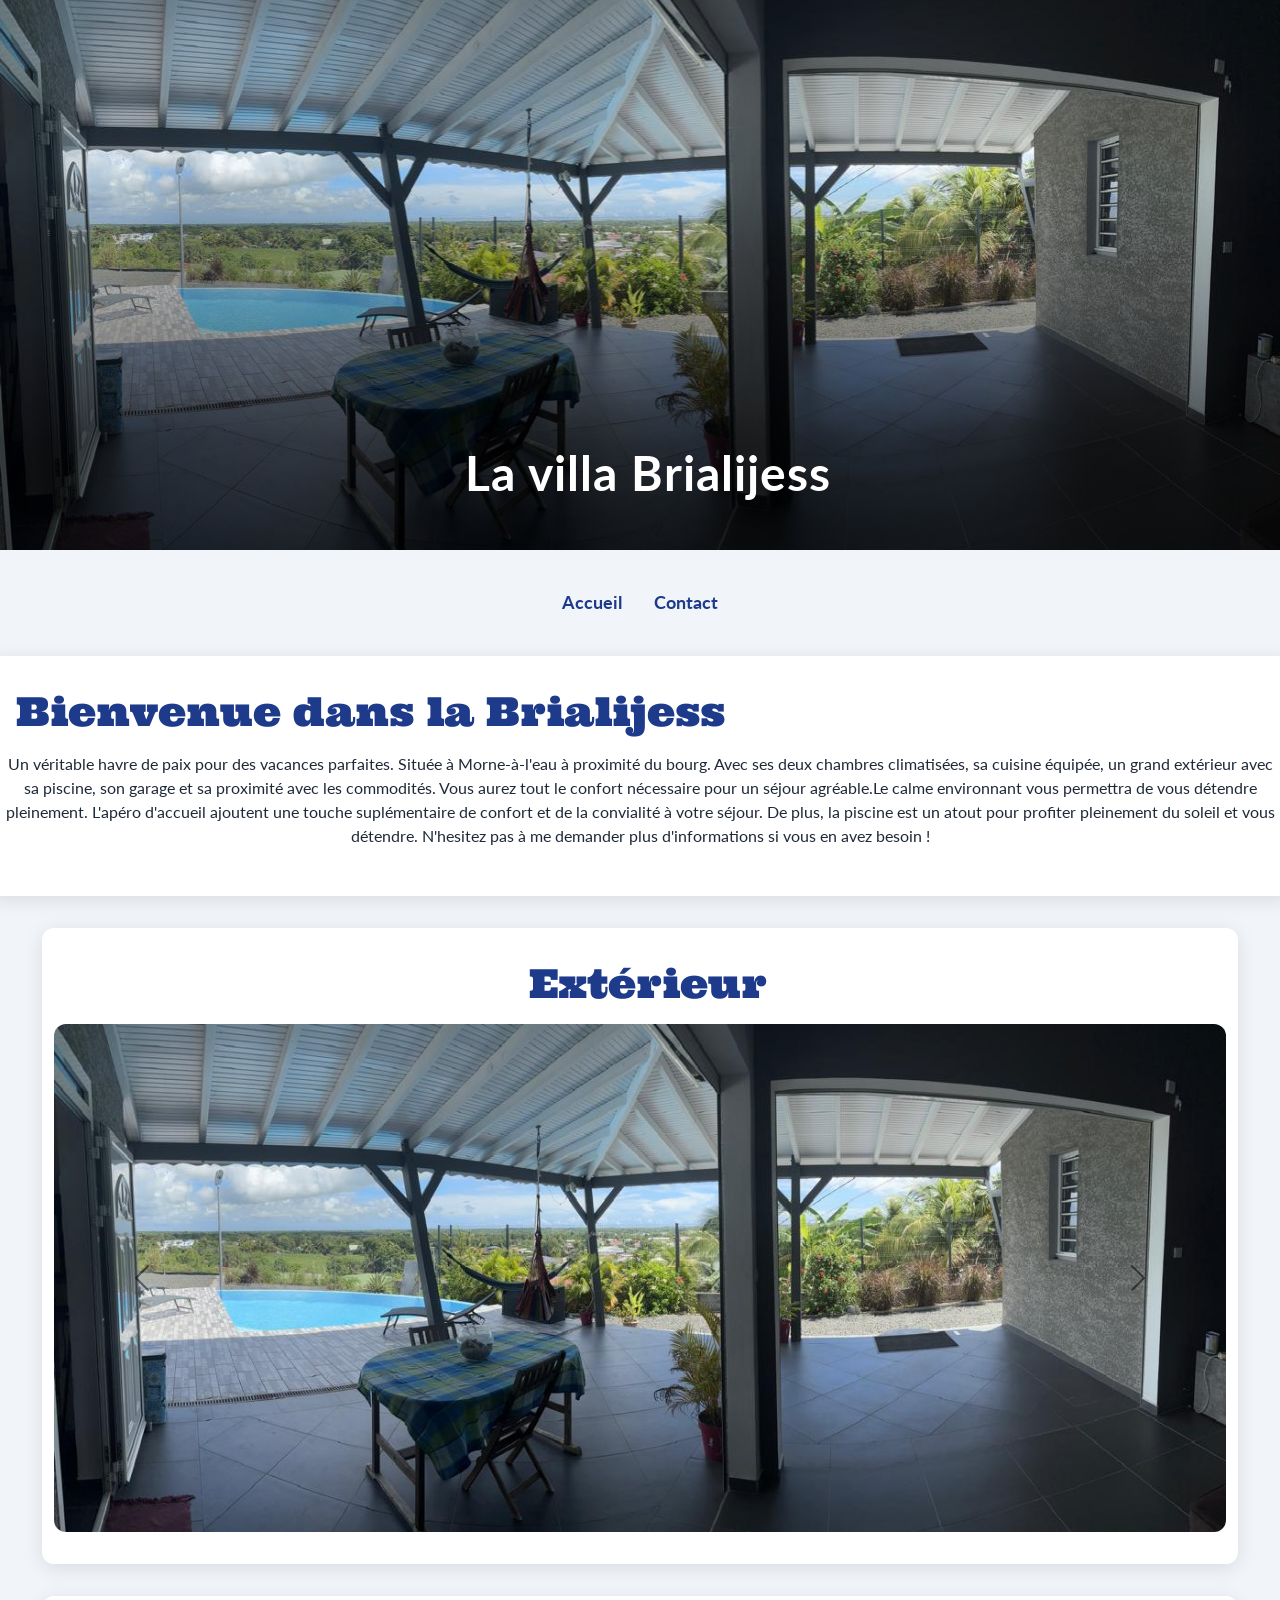
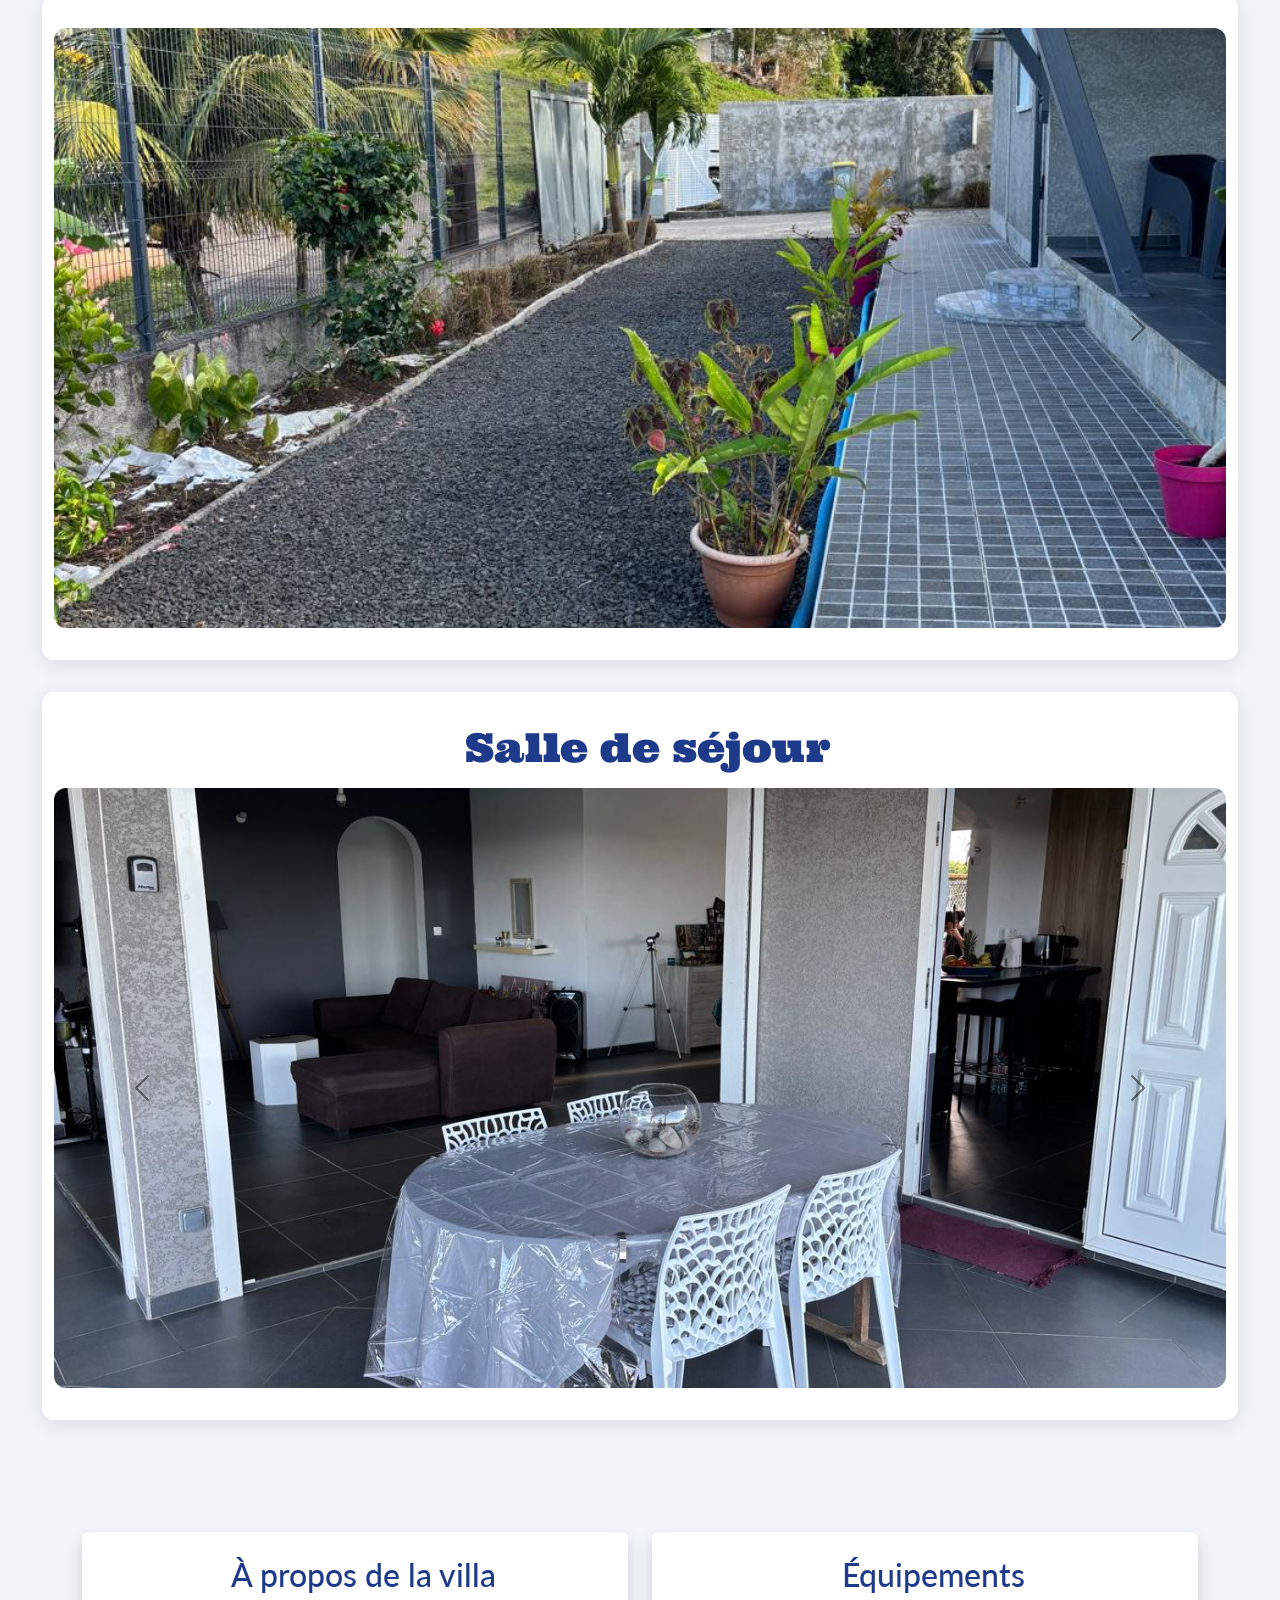
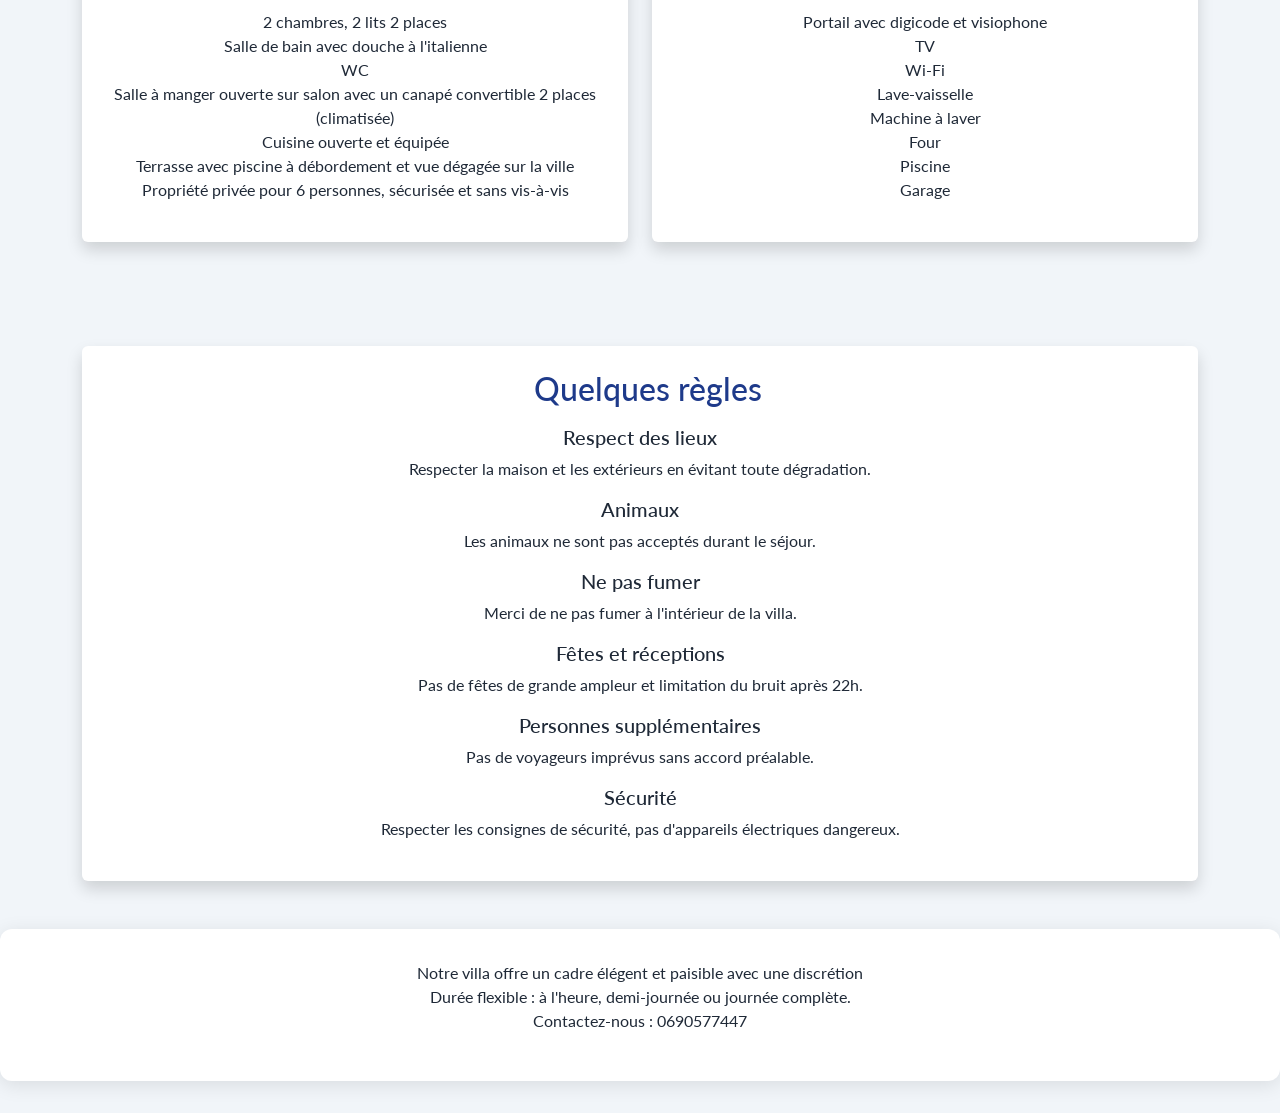
==== index.html @ b4ea0c32 "Premier commit" ====
<!DOCTYPE html>
<html lang="fr">

	<head>
		<meta charset="utf-8">
		<meta name="viewport" content="width=device-width, initial-scale=1">
		<title>La villa Brialijess</title>
		<link rel="icon" href="./img/ext11.jpeg">
		<link href="https://cdn.jsdelivr.net/npm/bootstrap@5.3.3/dist/css/bootstrap.min.css" rel="stylesheet">
		<link href="https://fonts.googleapis.com/css2?family=Lato:wght@400;700&family=Lobster&family=Ultra&display=swap" rel="stylesheet">
		<link rel="stylesheet" href="https://unpkg.com/aos@2.3.1/dist/aos.css">
		<link rel="stylesheet" href="./css/style.css">
	</head>

	<body>
		
		
		<header class="header">
			<h1>La villa Brialijess</h1>
		</header>

		<section class="row justify-content-center" id="Présentation">
			<nav>
				<ul class="nav justify-content-center">
					<li class="nav-item">
						<a class="nav-link active" href="Accueil.html">Accueil</a>
					</li>
					<li class="nav-item">
						<a class="nav-link active" href="contact.html">Contact</a>
					</li>
				</ul>
			</nav>

			<article>
				<h1>Bienvenue dans la Brialijess</h1>
				<p>Un véritable havre de paix pour des vacances parfaites.
					Située à Morne-à-l'eau à proximité du bourg.
					Avec ses deux chambres climatisées, sa cuisine équipée, un grand extérieur
					avec sa piscine, son garage et sa proximité avec les commodités. Vous aurez tout 
					le confort nécessaire pour un séjour agréable.Le calme environnant vous permettra de vous détendre pleinement.
					L'apéro d'accueil ajoutent une touche suplémentaire de confort et de la convialité à votre séjour.
					De plus, la piscine est un atout pour profiter pleinement du soleil et vous détendre.
					N'hesitez pas à me demander plus d'informations si vous en avez besoin !
				</p>
			</article>


			<!-- Carrousel Extérieur -->
			<article class="col-md-11 text-center">
				<h1>Extérieur</h1>
				<div data-aos="fade-up">
					<div id="carouselExt" class="carousel slide carousel-fade">
						<div class="carousel-inner">
							<div class="carousel-item active">
								<img src="./img/ext11.jpeg" class="d-block w-100" alt="Vue extérieure 1">
							</div>
							<div class="carousel-item">
								<img src="./img/ext4.jpeg" class="d-block w-100" alt="Vue extérieure 2">
							</div>
							<div class="carousel-item">
								<img src="./img/ext10.jpeg" class="d-block w-100" alt="Vue extérieure 3">
							</div>
						</div>
						<button class="carousel-control-prev" type="button" data-bs-target="#carouselExt" data-bs-slide="prev">
							<span class="carousel-control-prev-icon"></span>
							<span class="visually-hidden">Précédent</span>
						</button>
						<button class="carousel-control-next" type="button" data-bs-target="#carouselExt" data-bs-slide="next">
							<span class="carousel-control-next-icon"></span>
							<span class="visually-hidden">Suivant</span>
						</button>
					</div>
				</div>
			</article>

			<!-- Carrousel Extérieur -->
			<article class="col-md-11 text-center">
				<div data-aos="fade-up">
					<div id="carouselExt2" class="carousel slide carousel-fade">
						<div class="carousel-inner">
							<div class="carousel-item active">
								<img src="./img/ext6.jpeg" class="d-block w-100" alt="Vue extérieure 1">
							</div>
							<div class="carousel-item">
								<img src="./img/ext5.jpeg" class="d-block w-100" alt="Vue extérieure 2">
							</div>
							<div class="carousel-item">
								<img src="./img/ext3.jpeg" class="d-block w-100" alt="Vue extérieure 3">
							</div>
						</div>
						<button class="carousel-control-prev" type="button" data-bs-target="#carouselExt2" data-bs-slide="prev">
							<span class="carousel-control-prev-icon"></span>
							<span class="visually-hidden">Précédent</span>
						</button>
						<button class="carousel-control-next" type="button" data-bs-target="#carouselExt2" data-bs-slide="next">
							<span class="carousel-control-next-icon"></span>
							<span class="visually-hidden">Suivant</span>
						</button>
					</div>
				</div>
			</article>

			<!-- Carrousel Salle de Séjour -->
			<article class="col-md-11 text-center">
				<div data-aos="fade-up">
					<h1>Salle de séjour</h1>
					<div id="carouselSejour" class="carousel slide carousel-fade">
					<div class="carousel-inner">
						<div class="carousel-item active">
						<img src="./img/ext7.jpeg" class="d-block w-100" alt="Salle de séjour 1">
						</div>
						<div class="carousel-item">
						<img src="./img/int1.jpeg" class="d-block w-100" alt="Salle de séjour 2">
						</div>
						<div class="carousel-item">
						<img src="./img/int2.jpeg" class="d-block w-100" alt="Salle de séjour 3">
						</div>
					</div>
					<button class="carousel-control-prev" type="button" data-bs-target="#carouselSejour" data-bs-slide="prev">
						<span class="carousel-control-prev-icon"></span>
						<span class="visually-hidden">Précédent</span>
					</button>
					<button class="carousel-control-next" type="button" data-bs-target="#carouselSejour" data-bs-slide="next">
						<span class="carousel-control-next-icon"></span>
						<span class="visually-hidden">Suivant</span>
					</button>
					</div>
				</div>
			</article>
		</section>
		
		<!-- Section A propos + Equipement -->
		<section class="container my-5">
			<div class="row text-center">
				<div class="col-md-6 mb-4">
					<article class="p-4 bg-white shadow rounded">
						<h2>À propos de la villa</h2>
						<ul class="list-unstyled">
							<li>2 chambres, 2 lits 2 places</li>
							<li>Salle de bain avec douche à l'italienne</li>
							<li>WC</li>
							<li>Salle à manger ouverte sur salon avec un canapé convertible 2 places (climatisée)</li>
							<li>Cuisine ouverte et équipée</li>
							<li>Terrasse avec piscine à débordement et vue dégagée sur la ville</li>
							<li>Propriété privée pour 6 personnes, sécurisée et sans vis-à-vis</li>
						</ul>
					</article>
				</div>

				<div class="col-md-6 mb-4">
					<article class="p-4 bg-white shadow rounded">
						<h2>Équipements</h2>
						<ul class="list-unstyled">
							<li>Portail avec digicode et visiophone</li>
							<li>TV</li>
							<li>Wi-Fi</li>
							<li>Lave-vaisselle</li>
							<li>Machine à laver</li>
							<li>Four</li>
							<li>Piscine</li>
							<li>Garage</li>
						</ul>
					</article>
				</div>
			</div>
		</section>

		<!-- Section Règles -->
		<section class="container my-5">
			<article class="p-4 bg-white shadow rounded">
				<h2>Quelques règles</h2>
				<div class="mt-3">
					<h5>Respect des lieux</h5>
					<p>Respecter la maison et les extérieurs en évitant toute dégradation.</p>

					<h5>Animaux</h5>
					<p>Les animaux ne sont pas acceptés durant le séjour.</p>

					<h5>Ne pas fumer</h5>
					<p>Merci de ne pas fumer à l'intérieur de la villa.</p>

					<h5>Fêtes et réceptions</h5>
					<p>Pas de fêtes de grande ampleur et limitation du bruit après 22h.</p>

					<h5>Personnes supplémentaires</h5>
					<p>Pas de voyageurs imprévus sans accord préalable.</p>

					<h5>Sécurité</h5>
					<p>Respecter les consignes de sécurité, pas d'appareils électriques dangereux.</p>
				</div>
			</article>
		</section>

			
				

			<article>
				<p>Notre villa offre un cadre élégent et paisible avec une discrétion</br>
					Durée flexible : à l'heure, demi-journée ou journée complète.</br>
					Contactez-nous : 0690577447
				</p>
			</article>
			

		<!-- Scripts -->
		<script src="https://unpkg.com/aos@2.3.1/dist/aos.js"></script>
		<script>AOS.init({duration: 1000, once: true});</script>
		<script src="https://cdn.jsdelivr.net/npm/bootstrap@5.3.3/dist/js/bootstrap.bundle.min.js"></script>
	</body>
</html>
---- css/style.css ----
/* NIBERT-SIBER Jauris */

/* Défilement fluide */
html {
  scroll-behavior: smooth;
}

/* Arrière-plan général */
body {
  background-color: #f1f5f9; /* gris très clair */
  font-family: 'Lato', sans-serif;
  color: #1f2937;
  margin: 0;
  padding: 0;
}


/* Header */
header {
  position: relative;
  background-image: url("../img/ext11.jpeg");
  background-size: cover;
  background-position: center;
  height: 550px;
  display: flex;
  align-items: flex-end; /* texte en bas */
  justify-content: center;
  padding: 2rem;
  color: #ffffff;
  text-align: center;
}

/* Dégradé sombre discret en bas du header*/
header::before {
  content: "";
  position: absolute;
  inset: 0;
  background: linear-gradient(to top, rgba(0,0,0,0.6) 20%, rgba(0,0,0,0) 70%);
  z-index: 0;
}

/* Texte principal */
.header h1 {
  position: relative;
  font-size: 3rem;
  font-family: 'Lato', sans-serif;
  font-weight: 700;
  color: #ffffff;
  letter-spacing: 1px;
  z-index: 1;
}

/* Sous-titre optionnel */
.header h2 {
  position: relative;
  font-size: 1.2rem;
  font-weight: 400;
  margin-top: 0.5rem;
  color: #e5e7eb;
  z-index: 1;
}

/* Responsive */
@media (max-width: 768px) {
  header {
    height: 400px;
    padding: 1rem;
  }
  .header h1 {
    font-size: 2rem;
  }
  .header h2 {
    font-size: 1rem;
  }
}



/* Navigation */
.nav {
  margin-top: 2em;
  margin-bottom: 2rem;
}

.nav-link {
  color: #1e3a8a;
  font-weight: bold;
  font-size: 1.1rem;
  transition: color 0.3s ease;
}

.nav-link:hover {
  color: #3b82f6;
  text-decoration: underline;
}

.navbar-brand img {
  height: 50px;       /* taille standard du logo */
  width: auto;        /* garde les proportions */
  object-fit: contain; /* évite la déformation */
}


/* Titres des sections */
h1 {
  font-family: 'Ultra', serif;
  color: #1e3a8a;
  margin-bottom: 1rem;
  margin-left: 1rem;
}

h2 {
    text-align: center;
    margin-bottom: 1rem;
    color: #1e3a8a;
    margin-bottom: 1rem;
    margin-left: 1rem;
}
h5{
    text-align: center;
}
/* Articles */
article {
  background: white;
  border-radius: 12px;
  box-shadow: 0 4px 20px rgba(0, 0, 0, 0.1);
  padding: 2rem;
  margin: 2rem auto;
  transition: transform 0.3s ease;
}
article p {
    text-align: center;
    margin: 0 auto 1rem;
    
}

article:hover {
  transform: translateY(-5px);
}

/* Carrousel */
.carousel-inner img {
  border-radius: 12px;
  max-height: 600px;
  object-fit: cover;
}

.carousel-control-prev-icon,
.carousel-control-next-icon {
  filter: invert(1);
}

/* Animation des sections au scroll */
[data-aos] {
  transition: all 0.6s ease;
}

/* Petits ajustements responsive */
@media (max-width: 768px) {
  .header h1 {
    font-size: 2rem;
  }
  article {
    margin: 1rem;
    padding: 1rem;
  }
}
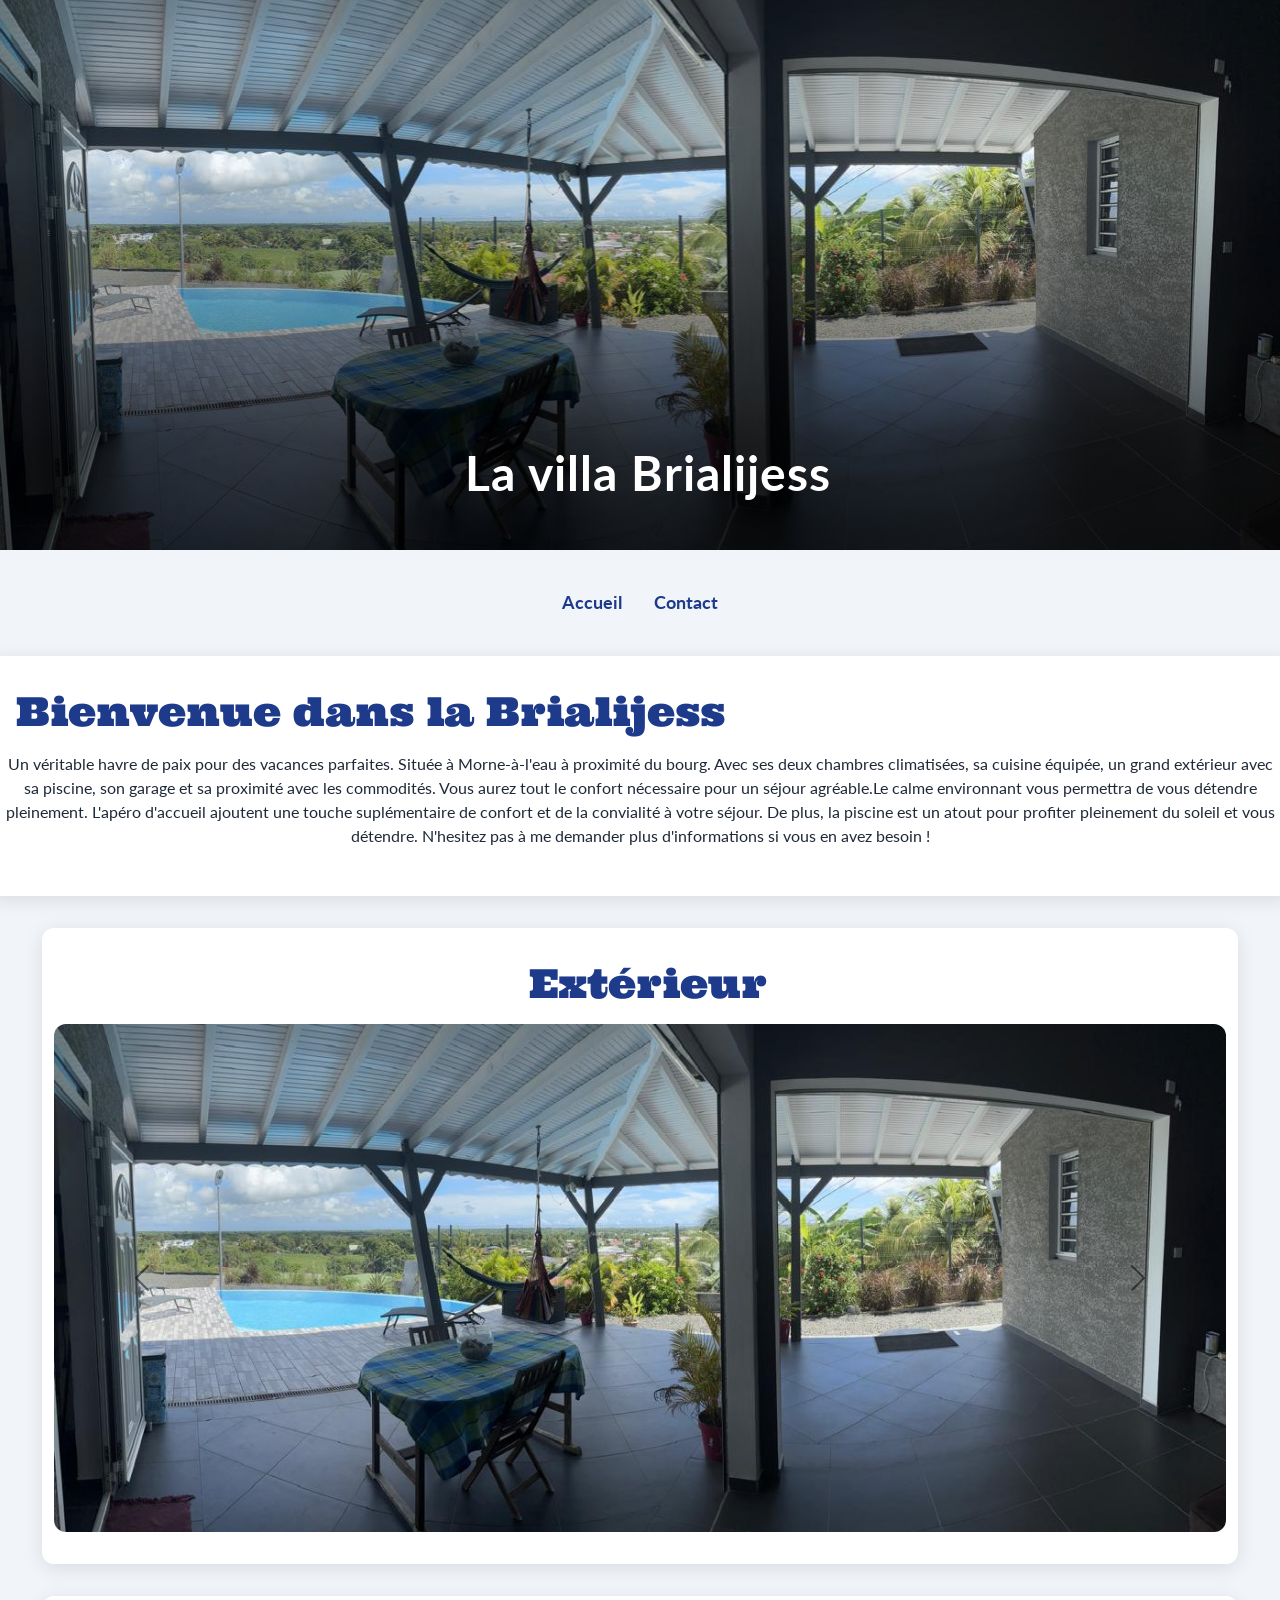
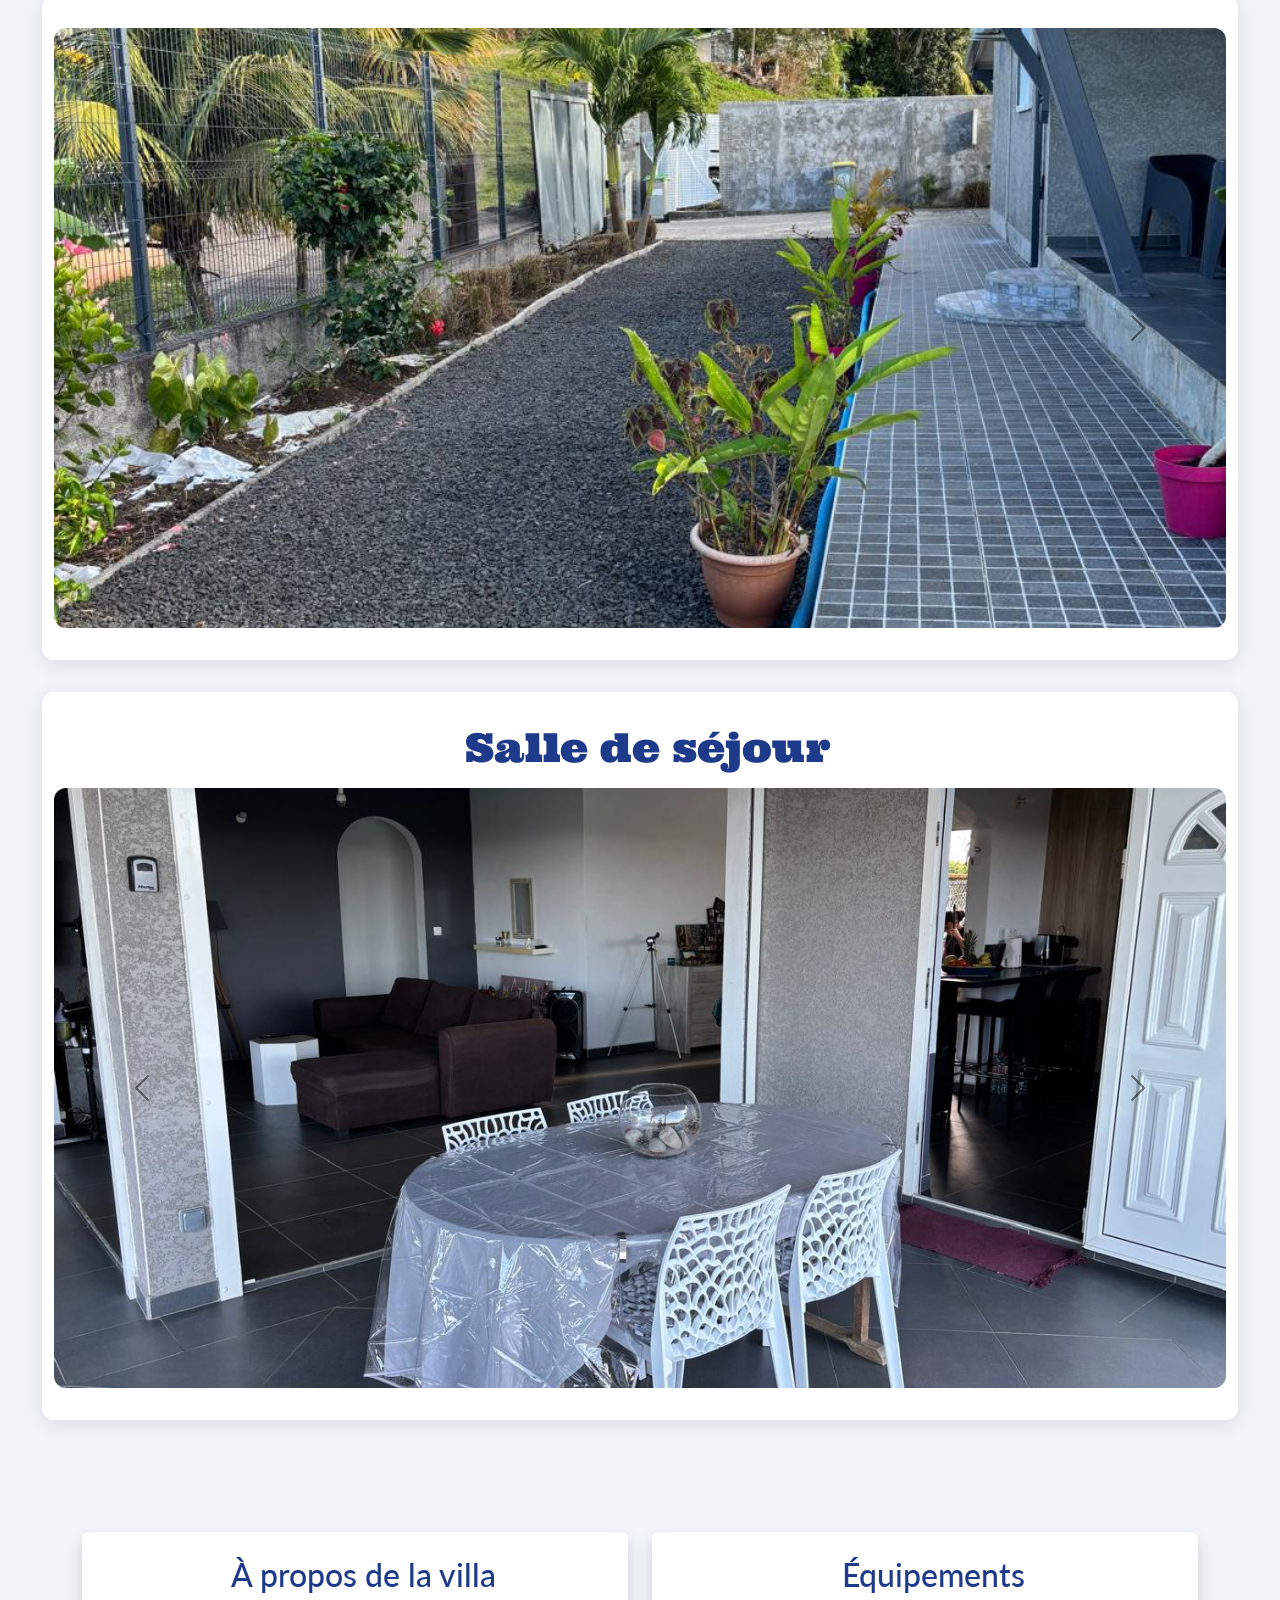
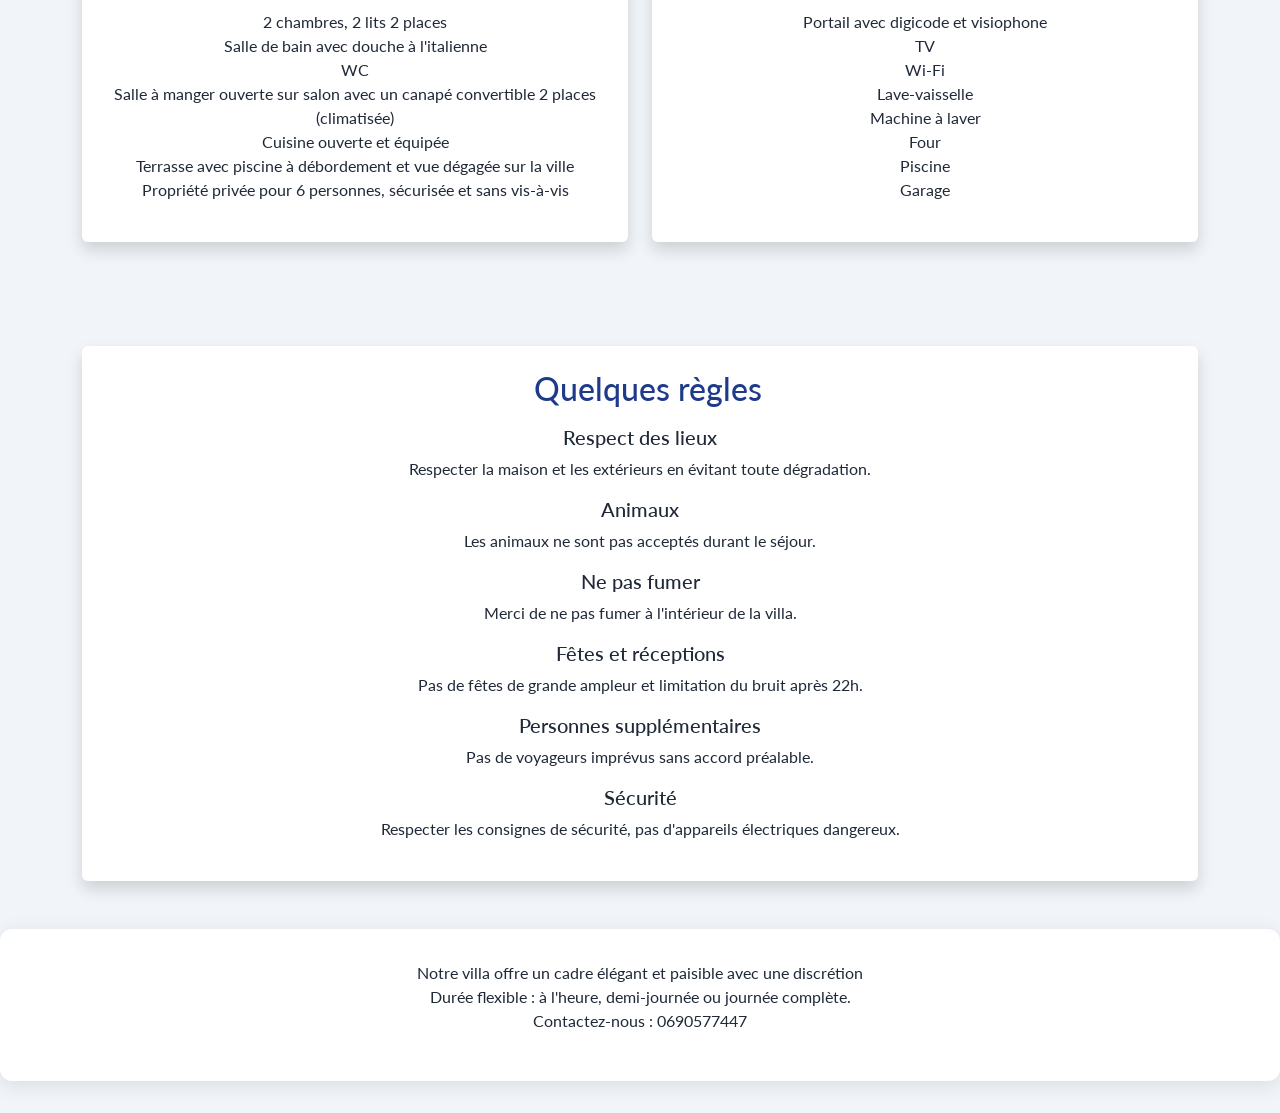
==== commit 16508d32: "Mise à jour du site" ====
--- a/index.html
+++ b/index.html
@@ -23,10 +23,10 @@
 			<nav>
 				<ul class="nav justify-content-center">
 					<li class="nav-item">
-						<a class="nav-link active" href="Accueil.html">Accueil</a>
+						<a class="nav-link active" href="index.html">Accueil</a>
 					</li>
 					<li class="nav-item">
-						<a class="nav-link active" href="contact.html">Contact</a>
+						<a class="nav-link active" href="index.html">Contact</a>
 					</li>
 				</ul>
 			</nav>
@@ -195,7 +195,7 @@
 				
 
 			<article>
-				<p>Notre villa offre un cadre élégent et paisible avec une discrétion</br>
+				<p>Notre villa offre un cadre élégant et paisible avec une discrétion</br>
 					Durée flexible : à l'heure, demi-journée ou journée complète.</br>
 					Contactez-nous : 0690577447
 				</p>
@@ -207,4 +207,4 @@
 		<script>AOS.init({duration: 1000, once: true});</script>
 		<script src="https://cdn.jsdelivr.net/npm/bootstrap@5.3.3/dist/js/bootstrap.bundle.min.js"></script>
 	</body>
-</html>+</html>
